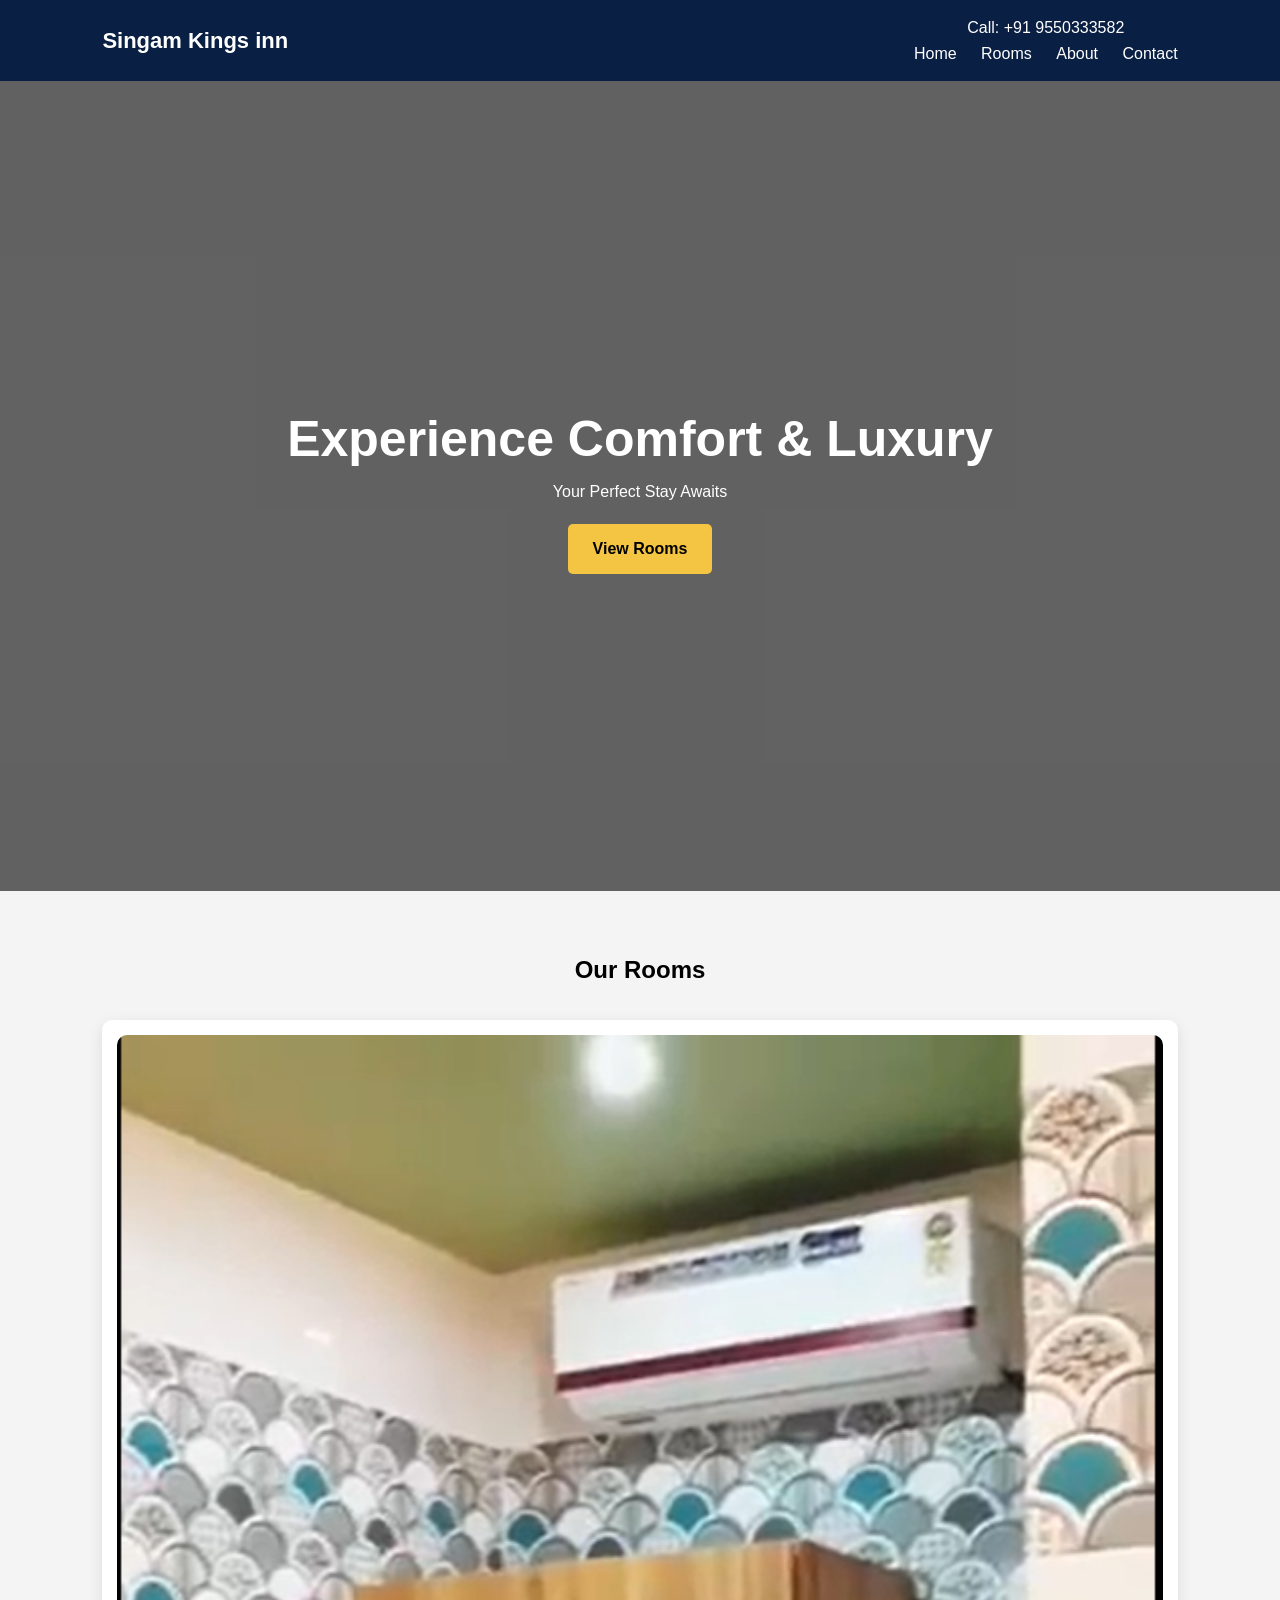
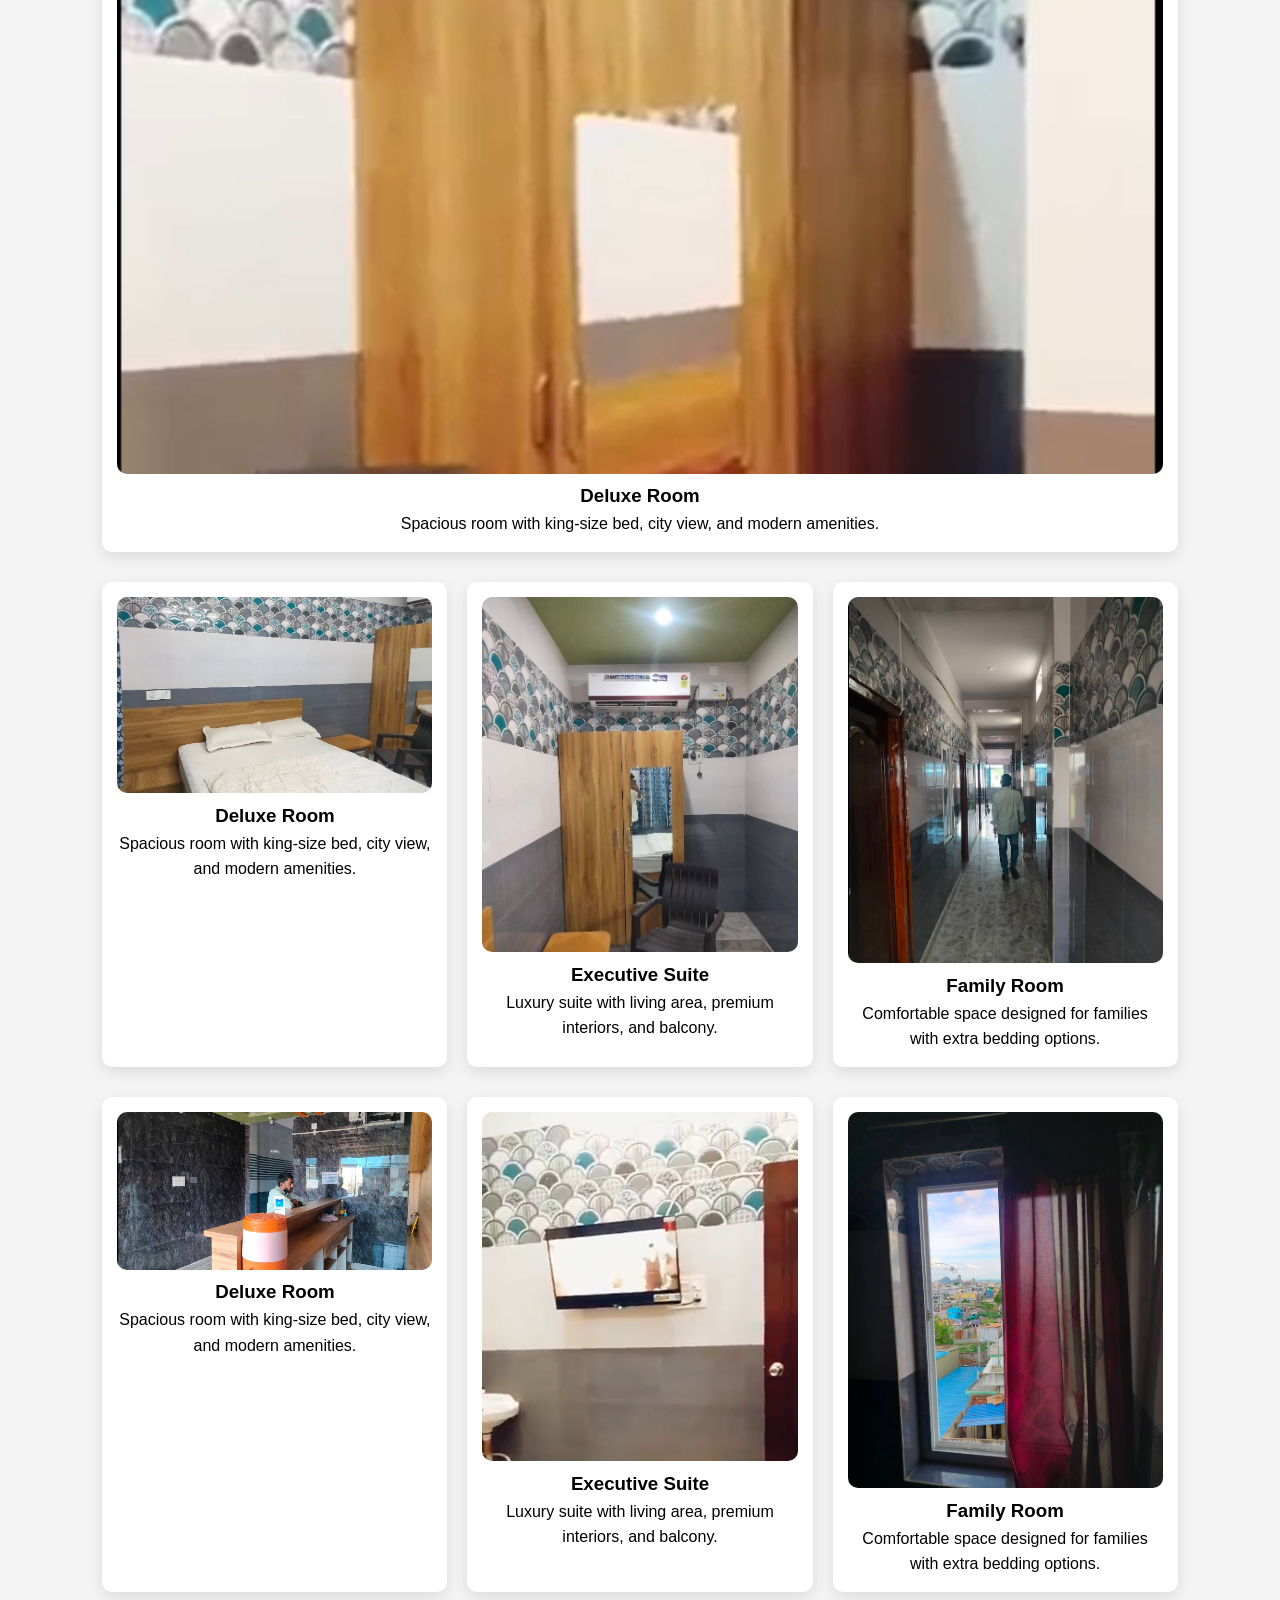
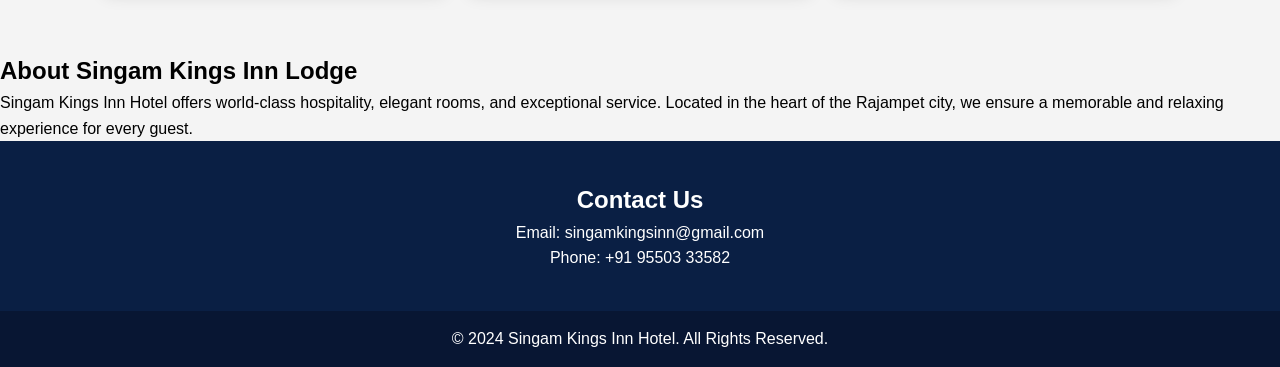
==== index.html @ aa8e0796 "Update index.html" ====
<!DOCTYPE html>
<html lang="en">
<head>
  <meta charset="UTF-8" />
  <meta name="viewport" content="width=device-width, initial-scale=1.0" />
  <title>Singam Kings inn Hotel</title>
  <link rel="stylesheet" href="styles.css" />
</head>
<body>

  <!-- HEADER -->
  <header>
    <div class="logo">Singam Kings inn</div>
    <nav id="navMenu">
      <center><a href="#Cell">Call: +91 9550333582</a></center>
      <a href="#home">Home</a>
      <a href="#rooms">Rooms</a>
      <a href="#about">About</a>
      <a href="#contact">Contact</a>
    </nav>
    <div class="menu-btn" id="menuBtn">☰</div>
  </header>

  <!-- HERO -->
  <section id="home" class="hero">
    <div class="overlay"></div>
    <div class="hero-text">
      <h1>Experience Comfort & Luxury</h1>
      <p>Your Perfect Stay Awaits</p>
      <a href="#rooms" class="btn">View Rooms</a>
    </div>
  </section>

  <!-- ROOMS -->
  <section id="rooms" class="rooms">
    <h2>Our Rooms</h2>
    <div class="cards">

      <div class="card">
        <img src="Images\1.png" alt="Deluxe Room">
        <h3>Deluxe Room</h3>
        <p>Spacious room with king-size bed, city view, and modern amenities.</p>
      </div>
    </div>
    <div class="cards">

      <div class="card">
        <img src="Images\2.png" alt="Deluxe Room">
        <h3>Deluxe Room</h3>
        <p>Spacious room with king-size bed, city view, and modern amenities.</p>
      </div>
      <div class="card">
        <img src="Images\3.png" alt="Executive Suite">
        <h3>Executive Suite</h3>
        <p>Luxury suite with living area, premium interiors, and balcony.</p>
      </div>

      <div class="card">
        <img src="Images\4.png" alt="Family Room">
        <h3>Family Room</h3>
        <p>Comfortable space designed for families with extra bedding options.</p>
      </div>
    </div>
    <div class="cards">

      <div class="card">
        <img src="Images\5.png" alt="Deluxe Room">
        <h3>Deluxe Room</h3>
        <p>Spacious room with king-size bed, city view, and modern amenities.</p>
      </div>

      <div class="card">
        <img src="Images\6.png" alt="Executive Suite">
        <h3>Executive Suite</h3>
        <p>Luxury suite with living area, premium interiors, and balcony.</p>
      </div>

      <div class="card">
        <img src="Images\7.png" alt="Family Room">
        <h3>Family Room</h3>
        <p>Comfortable space designed for families with extra bedding options.</p>
      </div>
    </div>

  </section>

  <!-- ABOUT -->
  <section id="about" class="about">
    <h2>About Singam Kings Inn Lodge</h2>
    <p>
      Singam Kings Inn Hotel offers world-class hospitality, elegant rooms,
      and exceptional service. Located in the heart of the Rajampet city,
      we ensure a memorable and relaxing experience for every guest.
    </p>
  </section>

  <!-- CONTACT -->
  <section id="contact" class="contact">
    <h2>Contact Us</h2>
    <p>Email: singamkingsinn@gmail.com</p>
    <p>Phone: +91 95503 33582</p>
  </section>

  <!-- FOOTER -->
  <footer>
    <p>© 2024 Singam Kings Inn Hotel. All Rights Reserved.</p>
  </footer>

  <script src="script.js"></script>
</body>

</html>
---- styles.css ----
* {
  margin: 0;
  padding: 0;
  box-sizing: border-box;
  font-family: Arial, sans-serif;
}

body {
  line-height: 1.6;
  background: #f4f4f4;
}

/* HEADER */
header {
  display: flex;
  justify-content: space-between;
  align-items: center;
  padding: 15px 8%;
  background: #0a1f44;
  color: white;
  position: sticky;
  top: 0;
  z-index: 1000;
}

header .logo {
  font-size: 22px;
  font-weight: bold;
}

header nav a {
  color: white;
  margin-left: 20px;
  text-decoration: none;
  font-size: 16px;
}

header nav a:hover {
  color: #f4c542;
}

.menu-btn {
  display: none;
  font-size: 25px;
  cursor: pointer;
}

/* HERO */
.hero {
  height: 90vh;
  background: url("/SingamKingsinn/Images/1.png") center/cover no-repeat;
  position: relative;
  display: flex;
  justify-content: center;
  align-items: center;
  color: white;
  text-align: center;
}

.overlay {
  position: absolute;
  width: 100%;
  height: 100%;
  background: rgba(0,0,0,0.6);
}

.hero-text {
  position: relative;
  z-index: 2;
}

.hero h1 {
  font-size: 50px;
}

.btn {
  display: inline-block;
  margin-top: 20px;
  padding: 12px 25px;
  background: #f4c542;
  color: black;
  text-decoration: none;
  font-weight: bold;
  border-radius: 5px;
}

/* ROOMS */
.rooms {
  padding: 60px 8%;
  text-align: center;
}

.cards {
  display: flex;
  gap: 20px;
  margin-top: 30px;
}

.card {
  background: white;
  padding: 15px;
  border-radius: 10px;
  box-shadow: 0 5px 15px rgba(0,0,0,0.1);
  flex: 1;
}

.card img {
  width: 100%;
  border-radius: 10px;
}

/* GALLERY */
.gallery {
  padding: 60px 8%;
  background: #fff;
  text-align: center;
}

.gallery-grid {
  display: grid;
  grid-template-columns: repeat(4, 1fr);
  gap: 15px;
  margin-top: 30px;
}

.gallery-grid img {
  width: 100%;
  border-radius: 10px;
}

/* BOOKING */
.booking {
  padding: 60px 8%;
  background: #eaeaea;
  text-align: center;
}

.booking form {
  max-width: 500px;
  margin: auto;
  display: flex;
  flex-direction: column;
  gap: 15px;
}

.booking input,
.booking select {
  padding: 12px;
  border-radius: 5px;
  border: 1px solid #ccc;
}

.booking button {
  padding: 12px;
  background: #0a1f44;
  color: white;
  border: none;
  border-radius: 5px;
  cursor: pointer;
}

/* CONTACT */
.contact {
  padding: 40px 8%;
  text-align: center;
  background: #0a1f44;
  color: white;
}

/* FOOTER */
footer {
  text-align: center;
  padding: 15px;
  background: #081633;
  color: white;
}

/* MOBILE */
@media(max-width: 768px) {
  nav {
    display: none;
    flex-direction: column;
    background: #0a1f44;
    position: absolute;
    top: 60px;
    right: 0;
    width: 200px;
  }

  nav.active {
    display: flex;
  }

  .menu-btn {
    display: block;
  }

  .cards {
    flex-direction: column;
  }

  .gallery-grid {
    grid-template-columns: repeat(2, 1fr);
  }
}
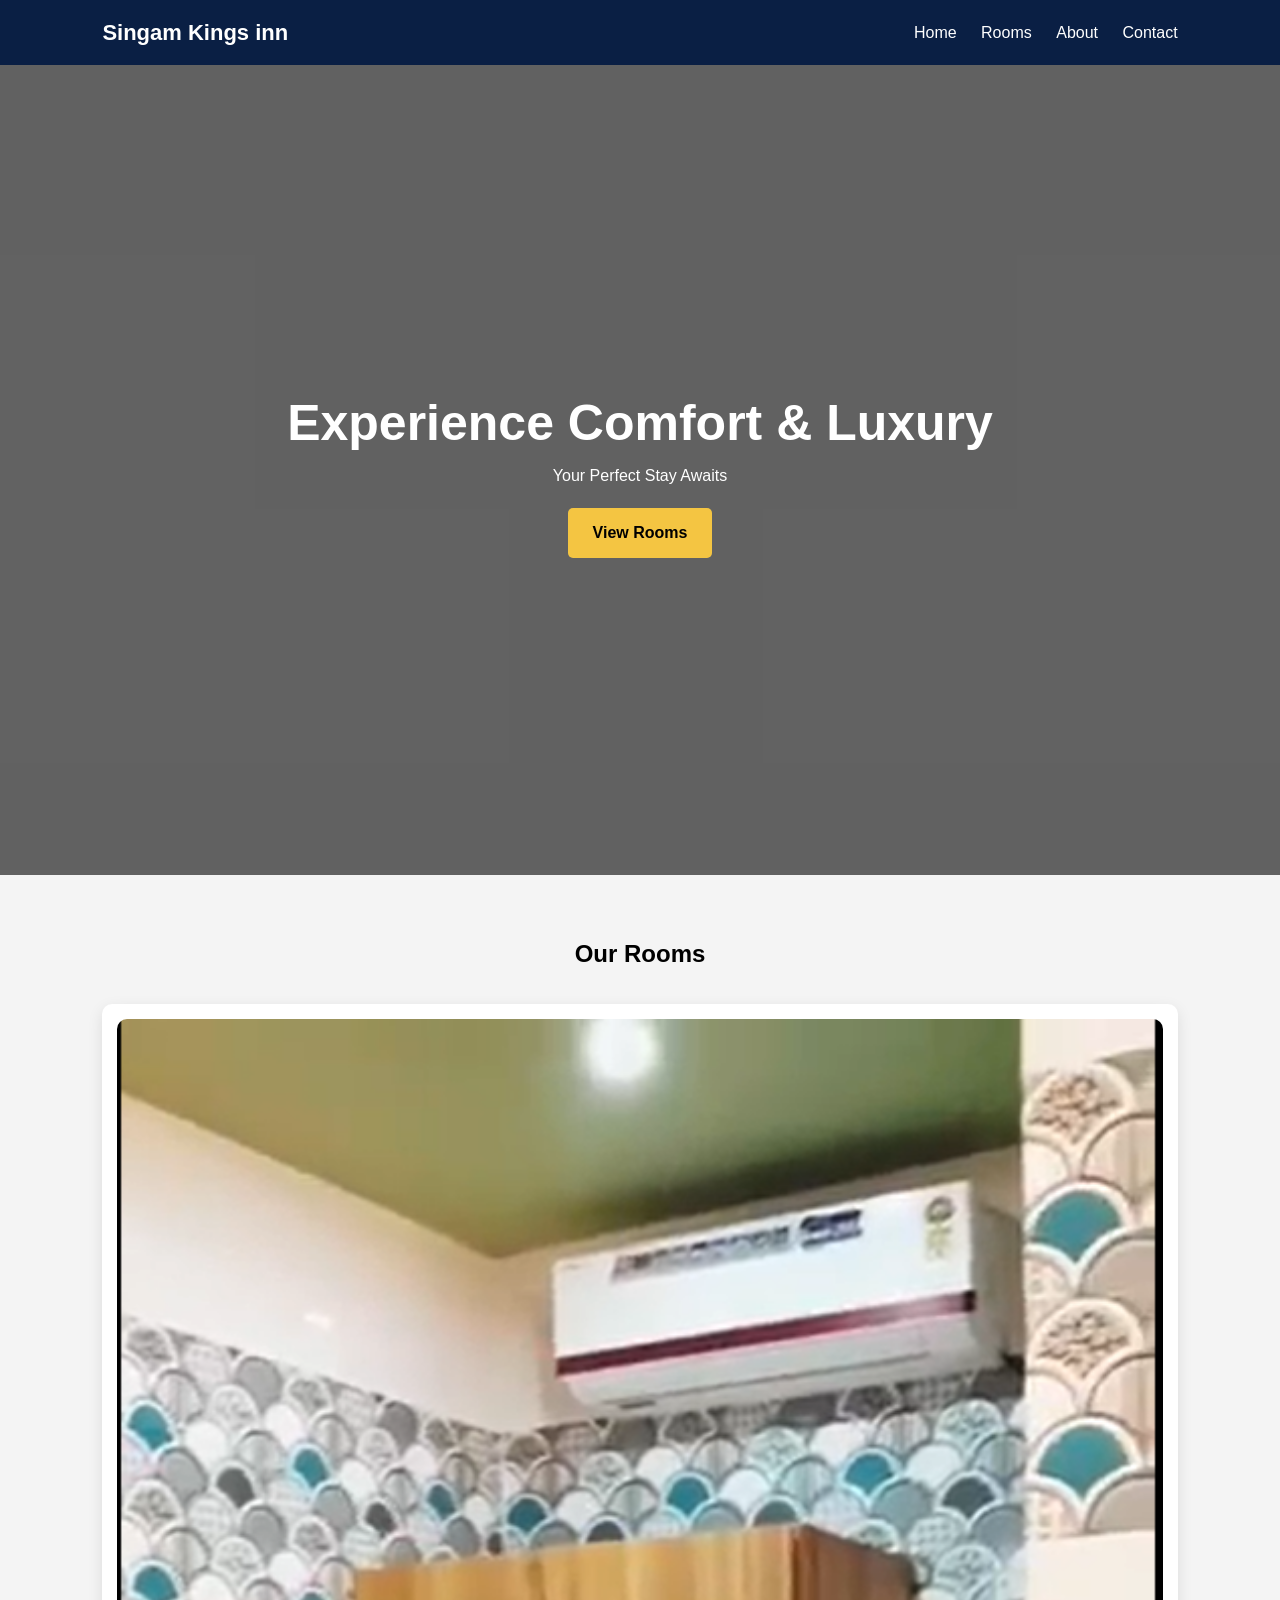
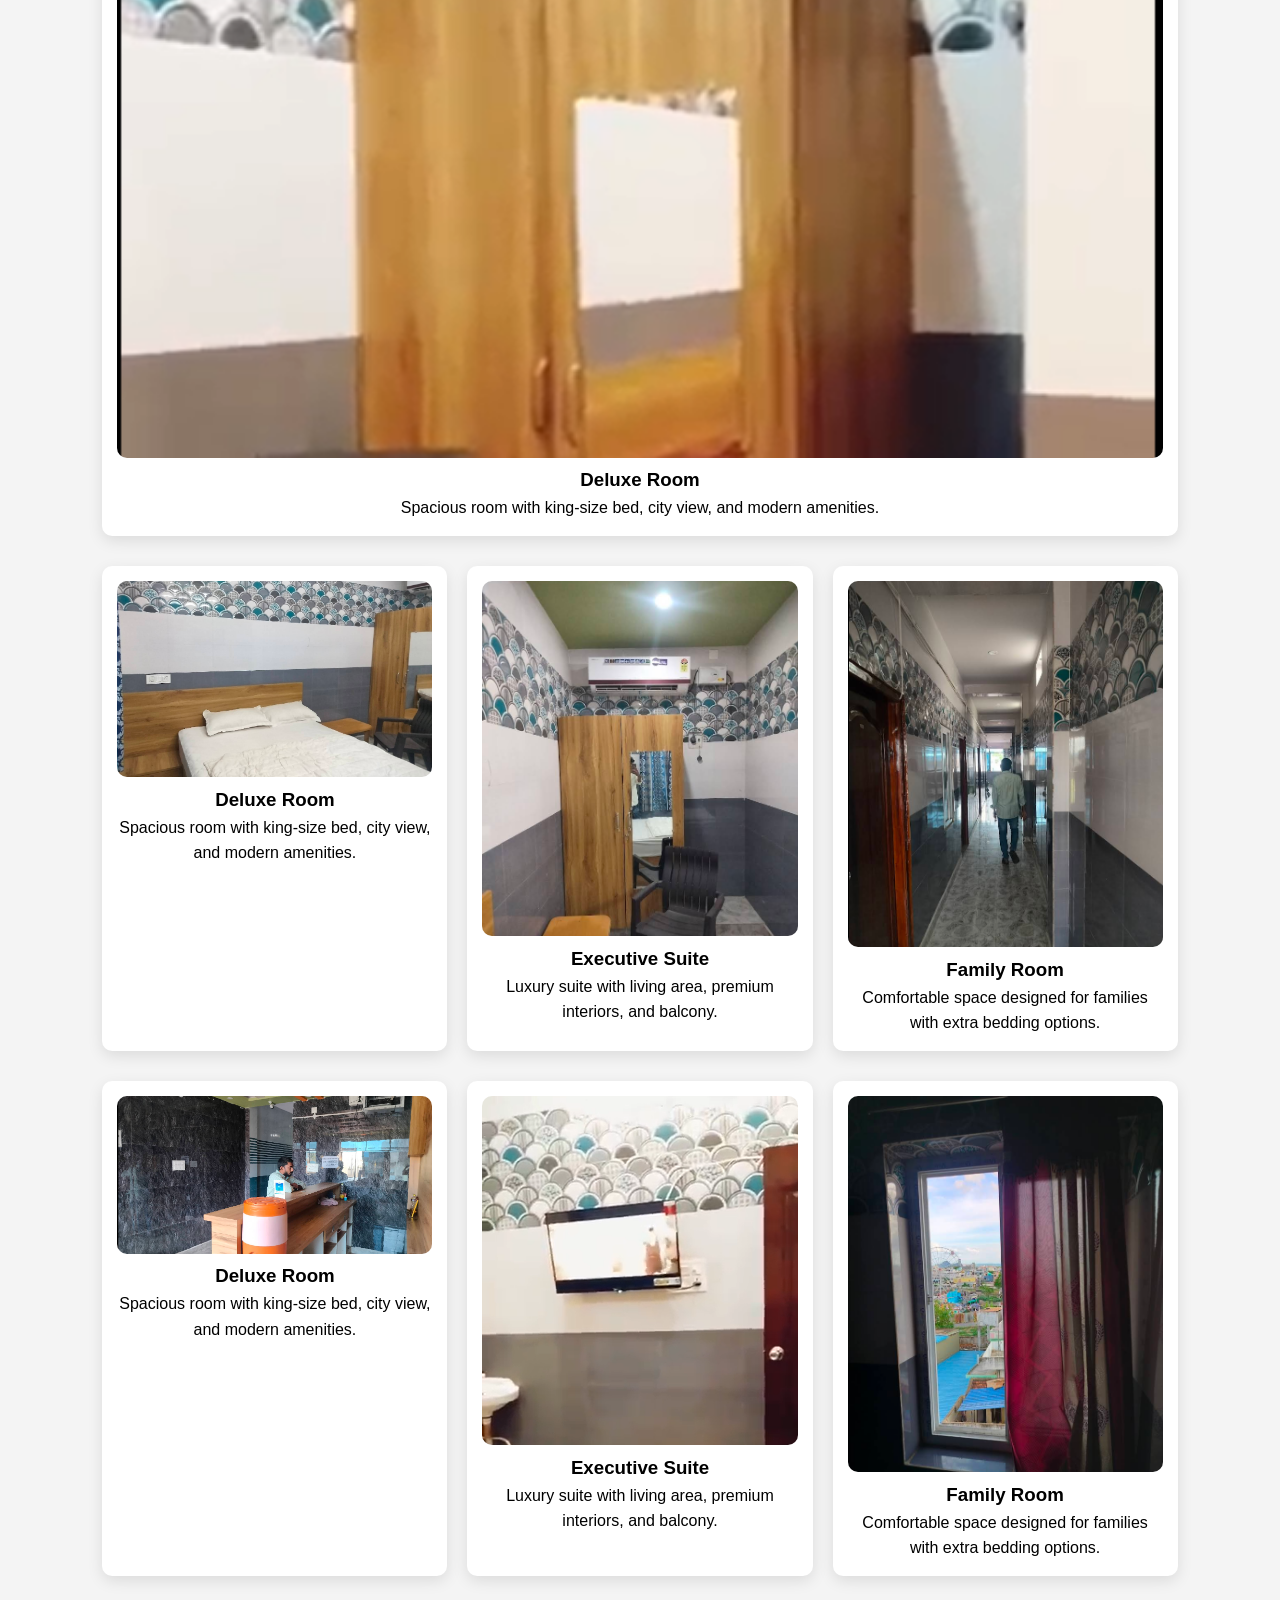
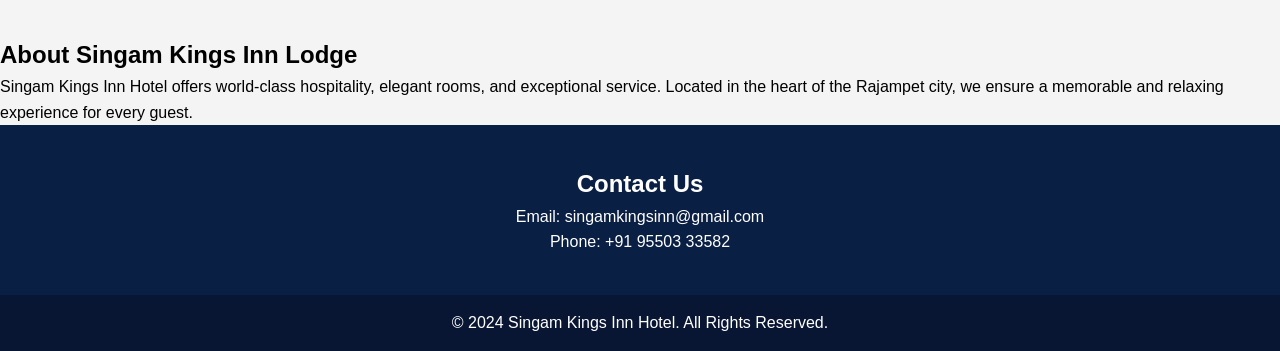
==== commit bc62d155: "Update index.html" ====
--- a/index.html
+++ b/index.html
@@ -12,7 +12,7 @@
   <header>
     <div class="logo">Singam Kings inn</div>
     <nav id="navMenu">
-      <center><a href="#Cell">Call: +91 9550333582</a></center>
+
       <a href="#home">Home</a>
       <a href="#rooms">Rooms</a>
       <a href="#about">About</a>
@@ -110,3 +110,4 @@
 </body>
 
 </html>
+
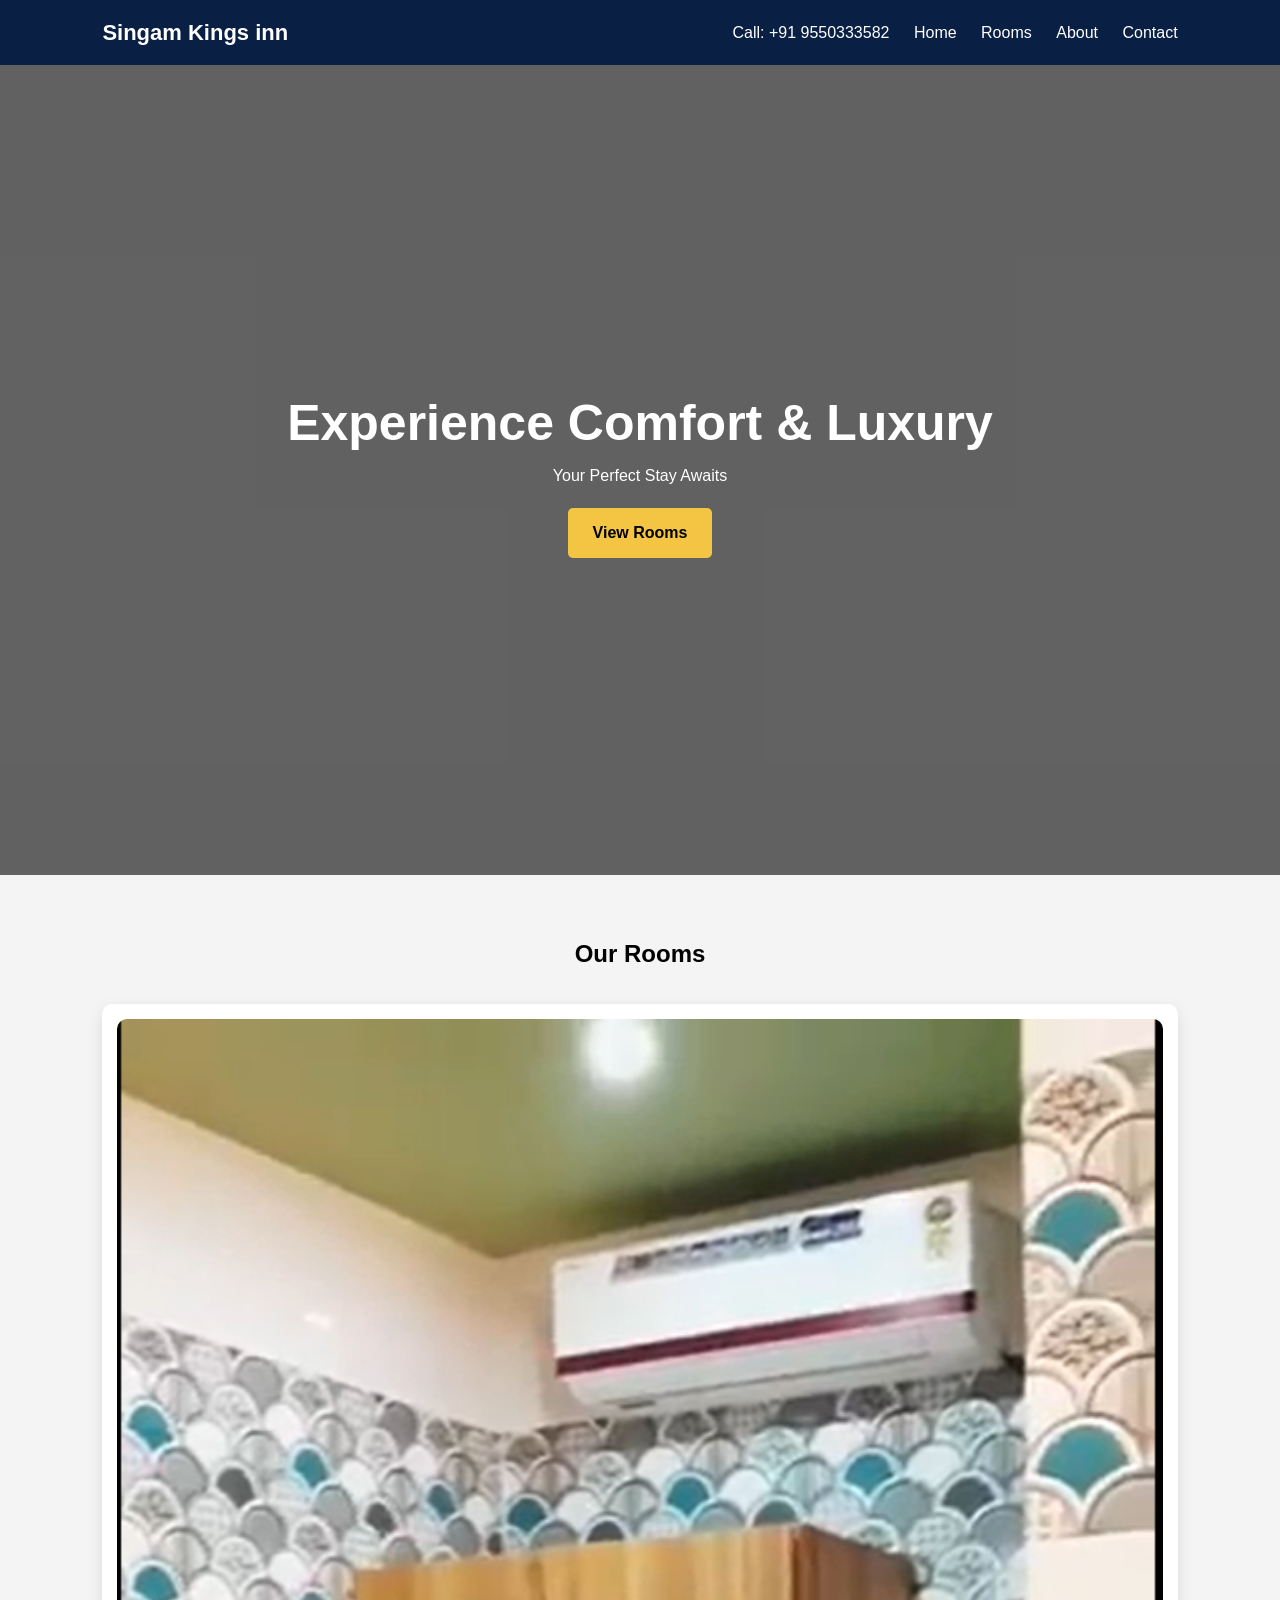
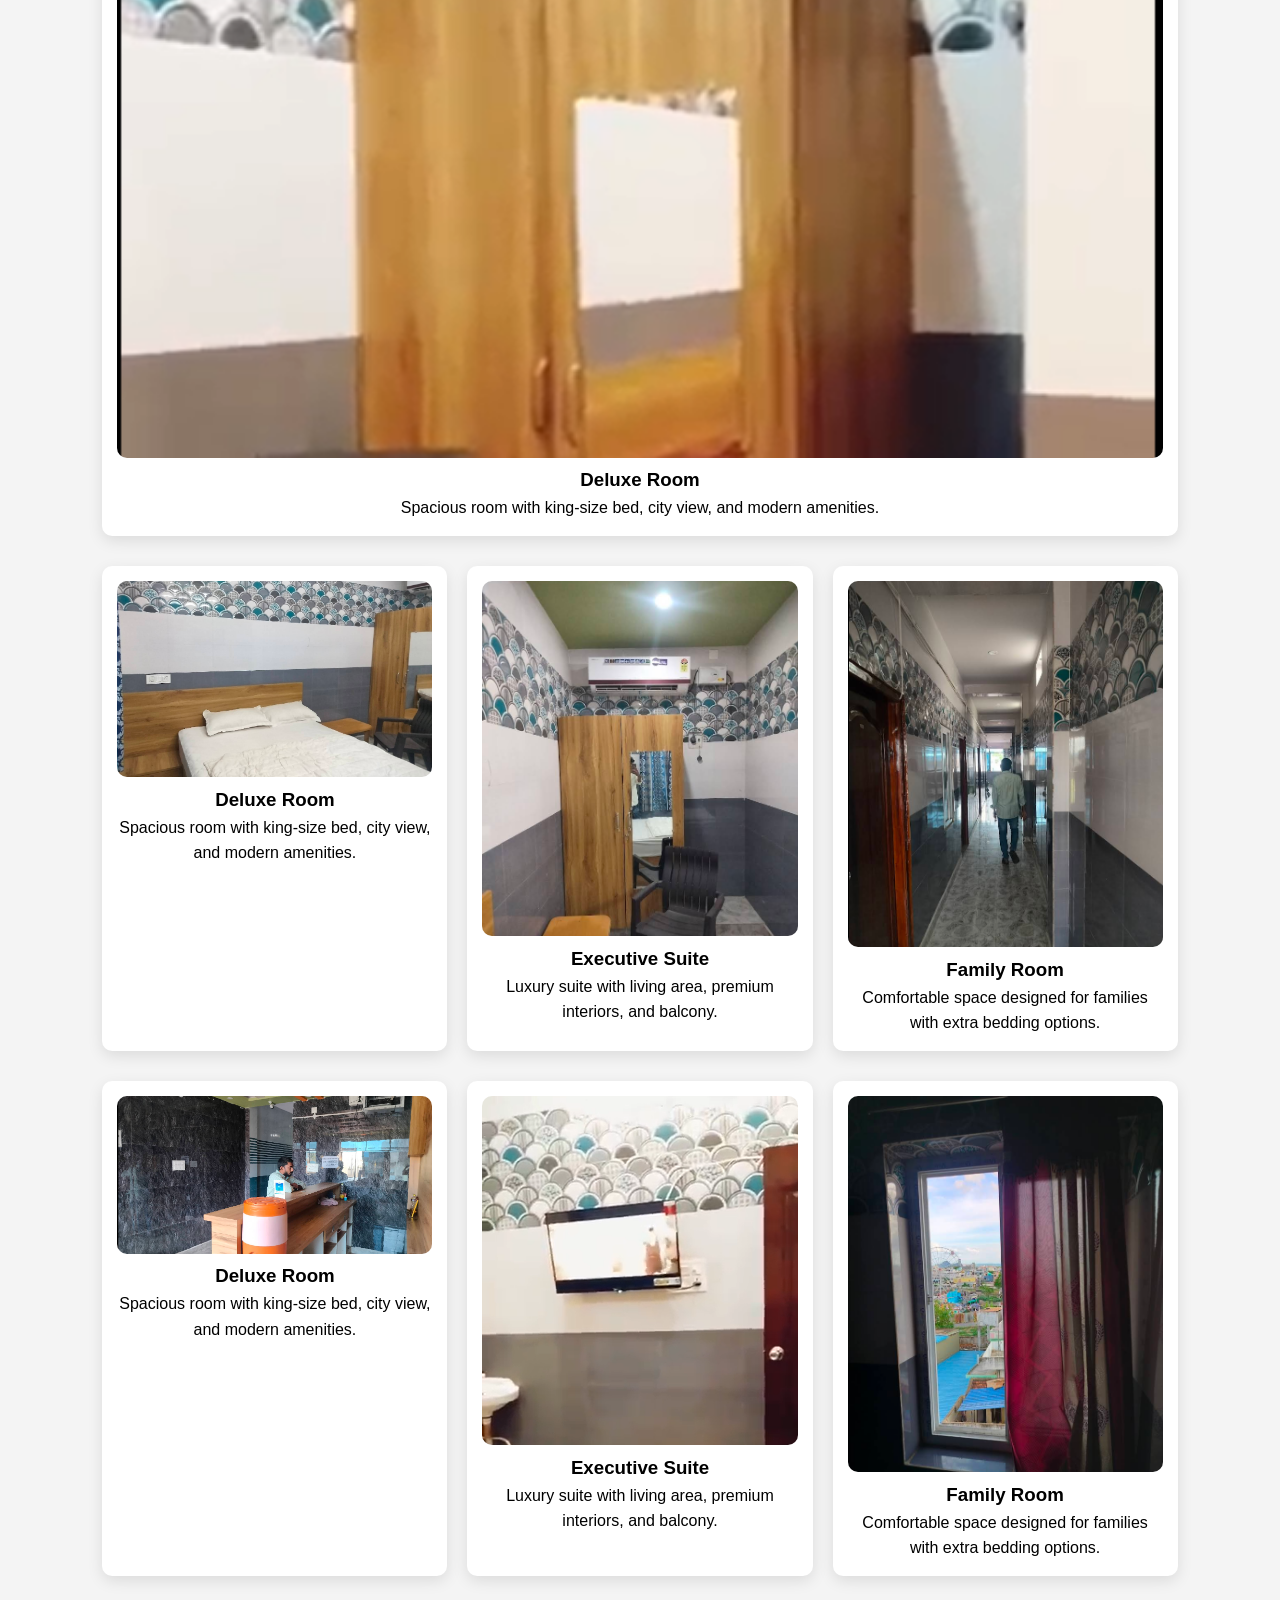
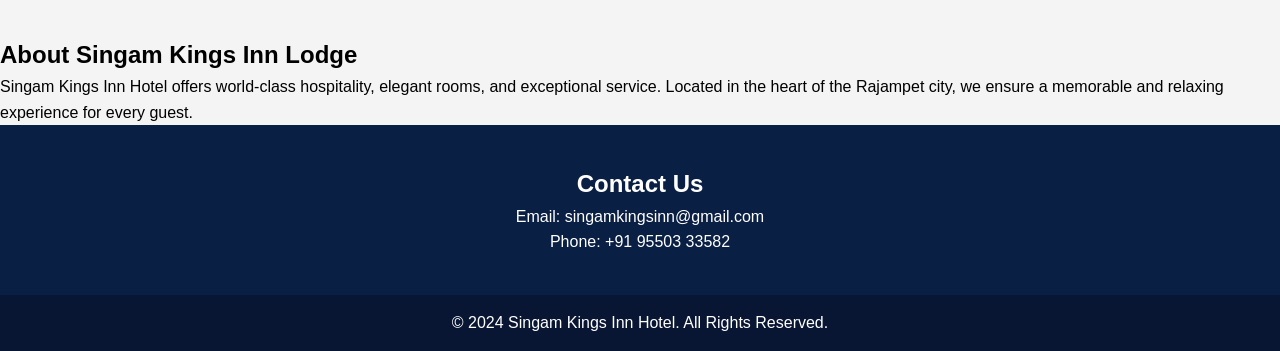
==== commit 5223e236: "Update index.html" ====
--- a/index.html
+++ b/index.html
@@ -2,7 +2,7 @@
 <html lang="en">
 <head>
   <meta charset="UTF-8" />
-  <meta name="viewport" content="width=device-width, initial-scale=1.0" />
+  <meta name="viewport" content="width=device-width, initial-scale=0.5" />
   <title>Singam Kings inn Hotel</title>
   <link rel="stylesheet" href="styles.css" />
 </head>
@@ -12,7 +12,7 @@
   <header>
     <div class="logo">Singam Kings inn</div>
     <nav id="navMenu">
-
+      <a href="#Cell">Call: +91 9550333582</a>
       <a href="#home">Home</a>
       <a href="#rooms">Rooms</a>
       <a href="#about">About</a>
@@ -111,3 +111,4 @@
 
 </html>
 
+
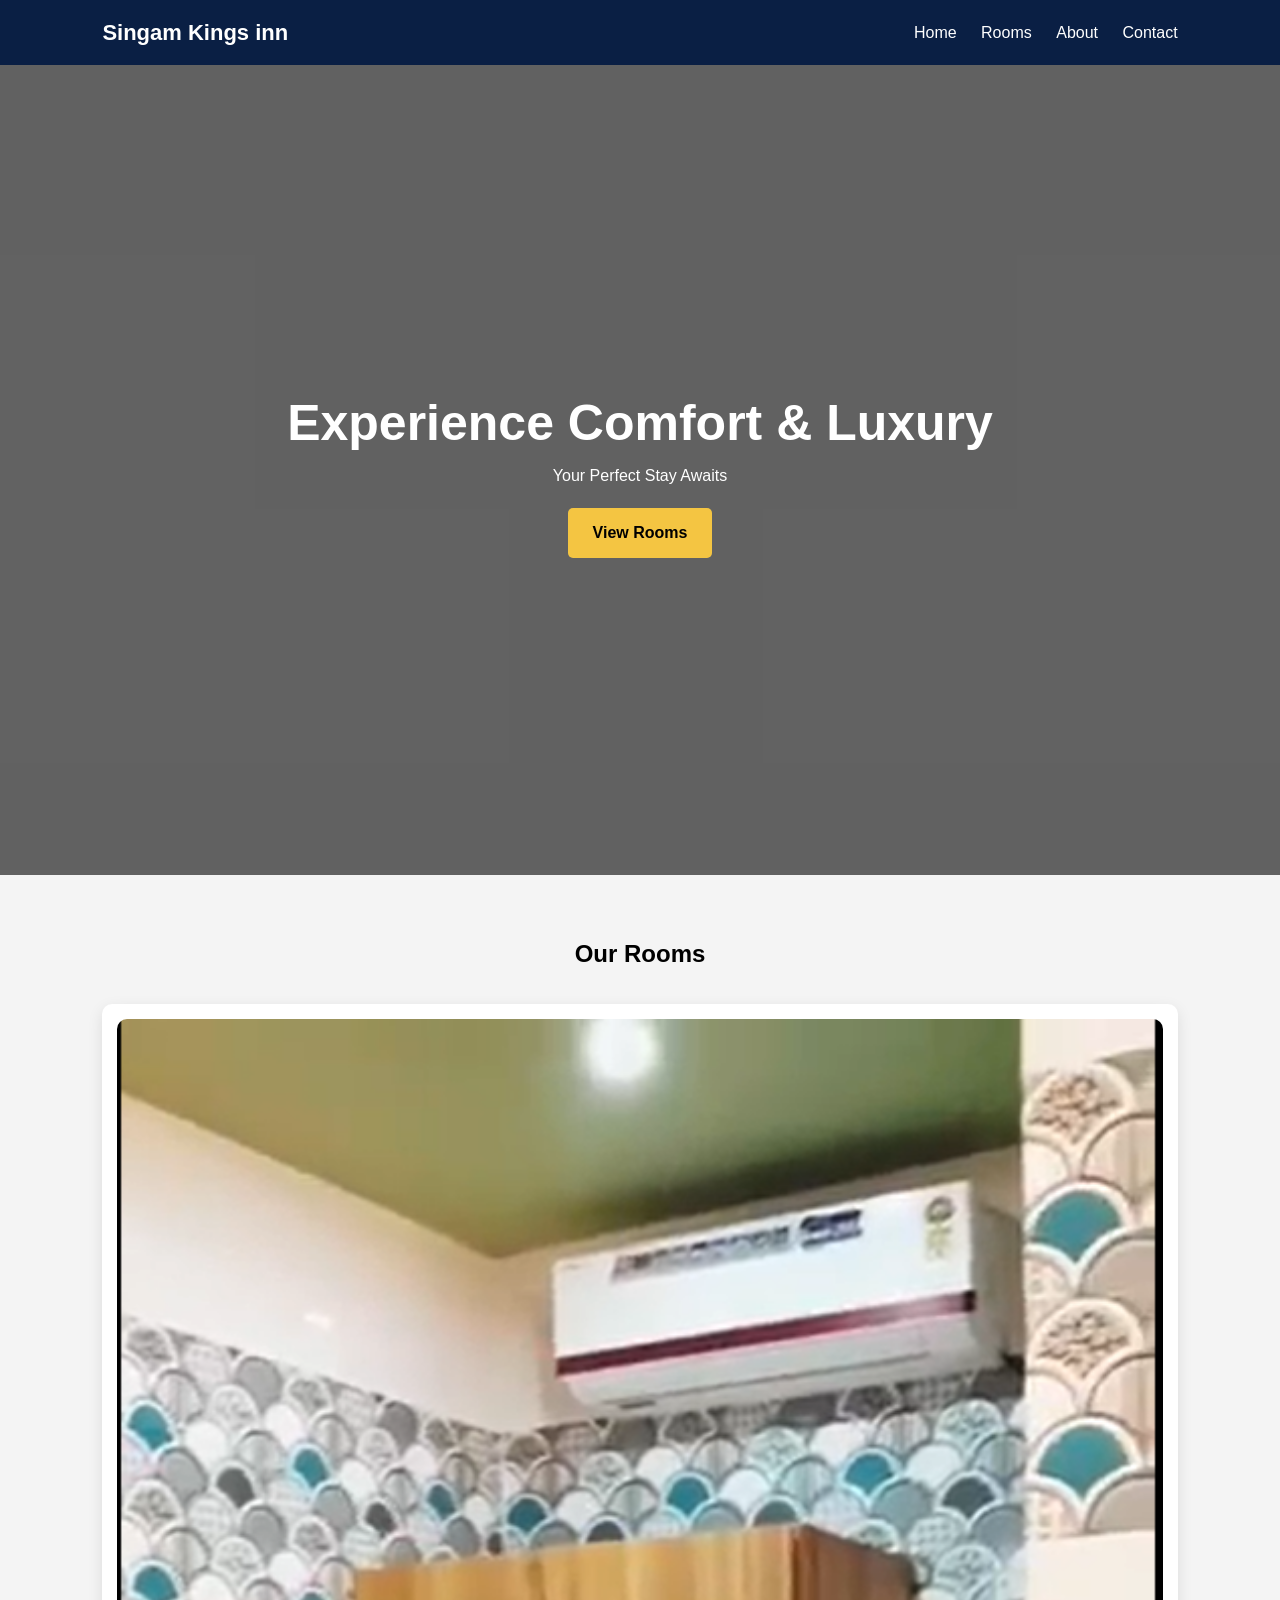
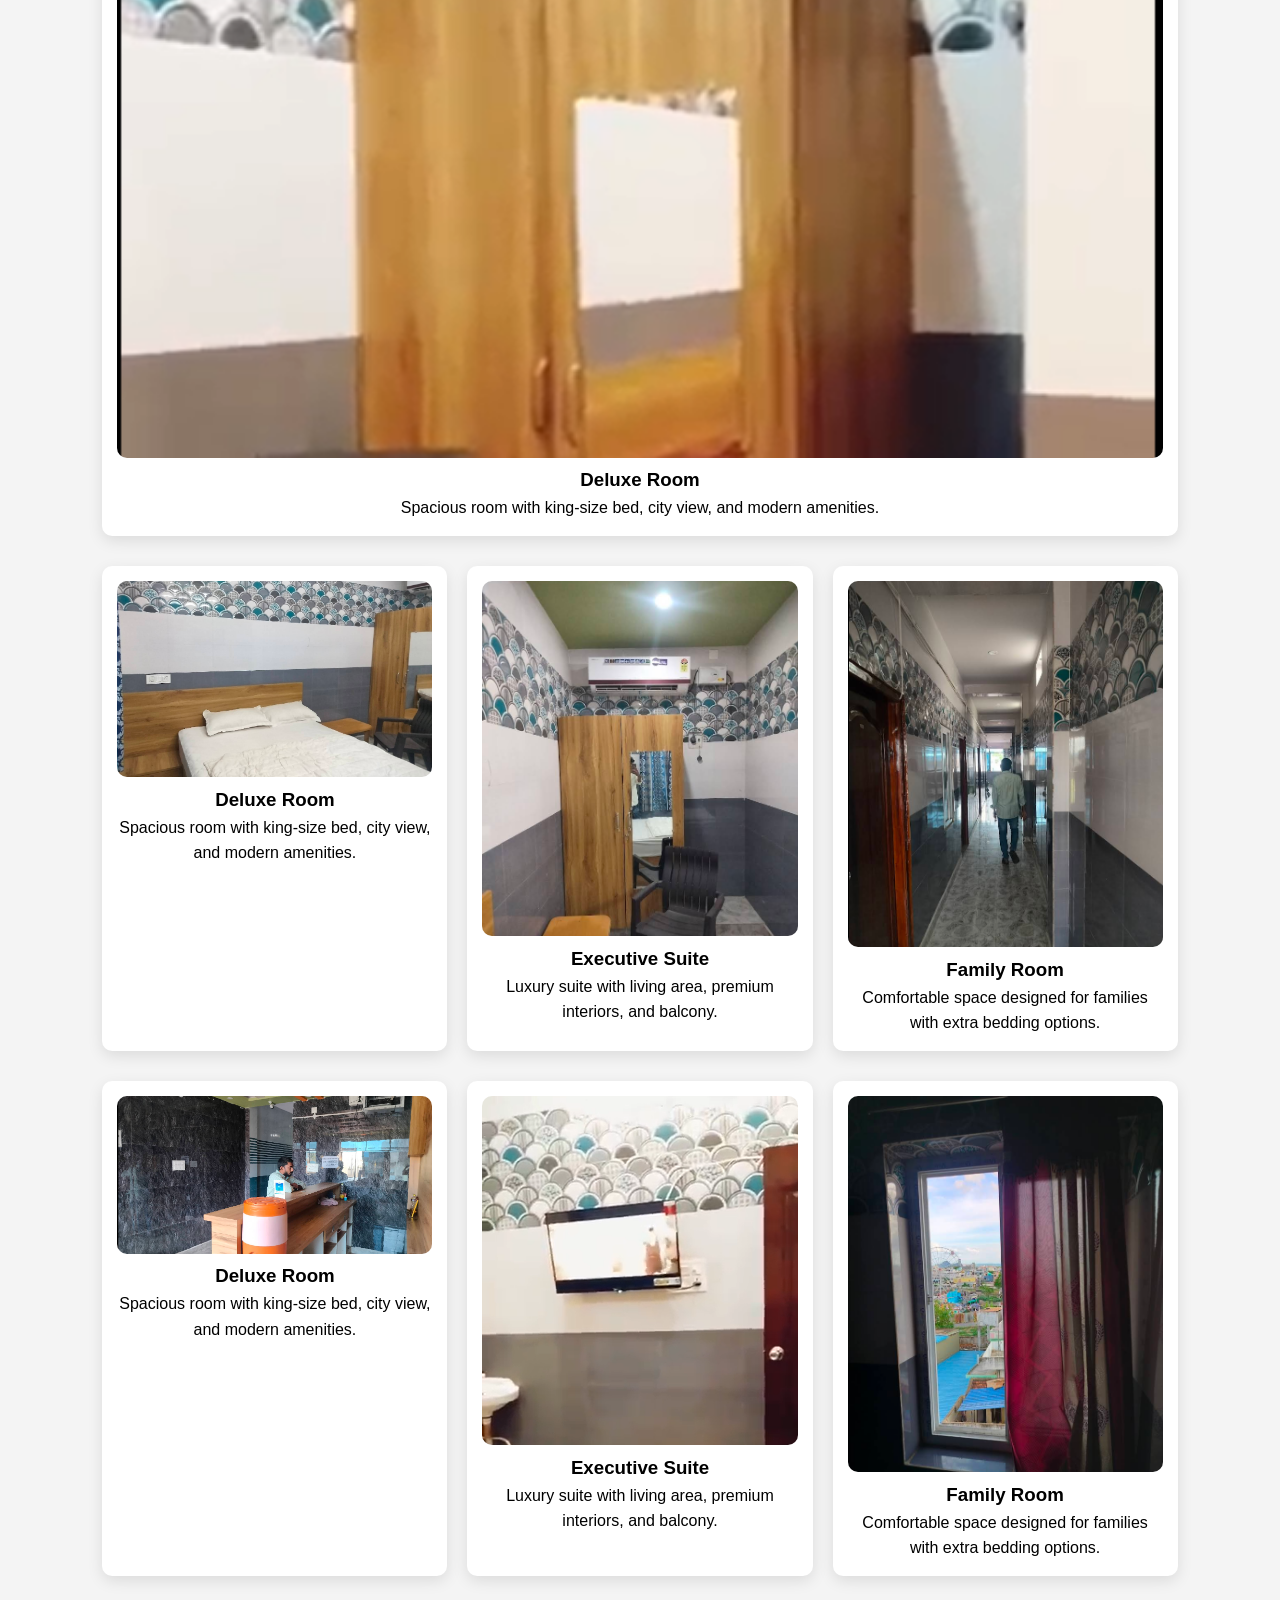
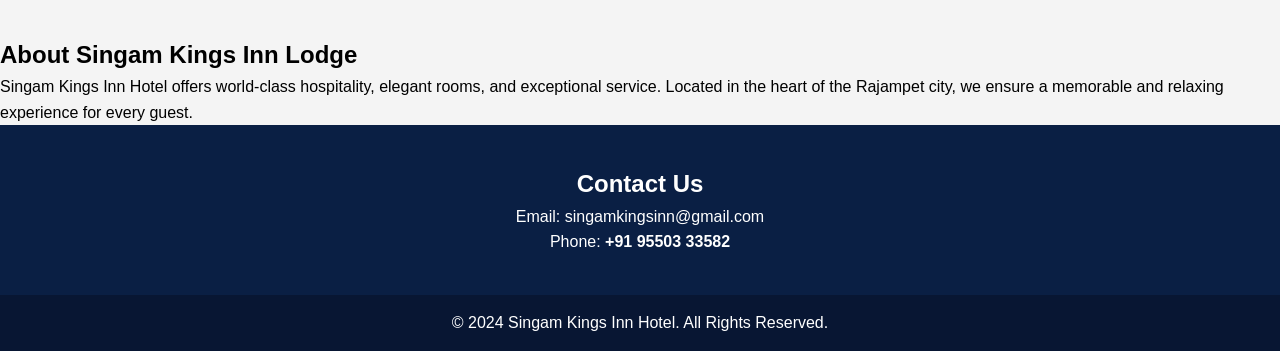
==== commit b50522d7: "Update index.html" ====
--- a/index.html
+++ b/index.html
@@ -12,7 +12,6 @@
   <header>
     <div class="logo">Singam Kings inn</div>
     <nav id="navMenu">
-      <a href="#Cell">Call: +91 9550333582</a>
       <a href="#home">Home</a>
       <a href="#rooms">Rooms</a>
       <a href="#about">About</a>
@@ -98,7 +97,7 @@
   <section id="contact" class="contact">
     <h2>Contact Us</h2>
     <p>Email: singamkingsinn@gmail.com</p>
-    <p>Phone: +91 95503 33582</p>
+    <p>Phone: <b>+91 95503 33582</b></p>
   </section>
 
   <!-- FOOTER -->
@@ -112,3 +111,5 @@
 </html>
 
 
+
+
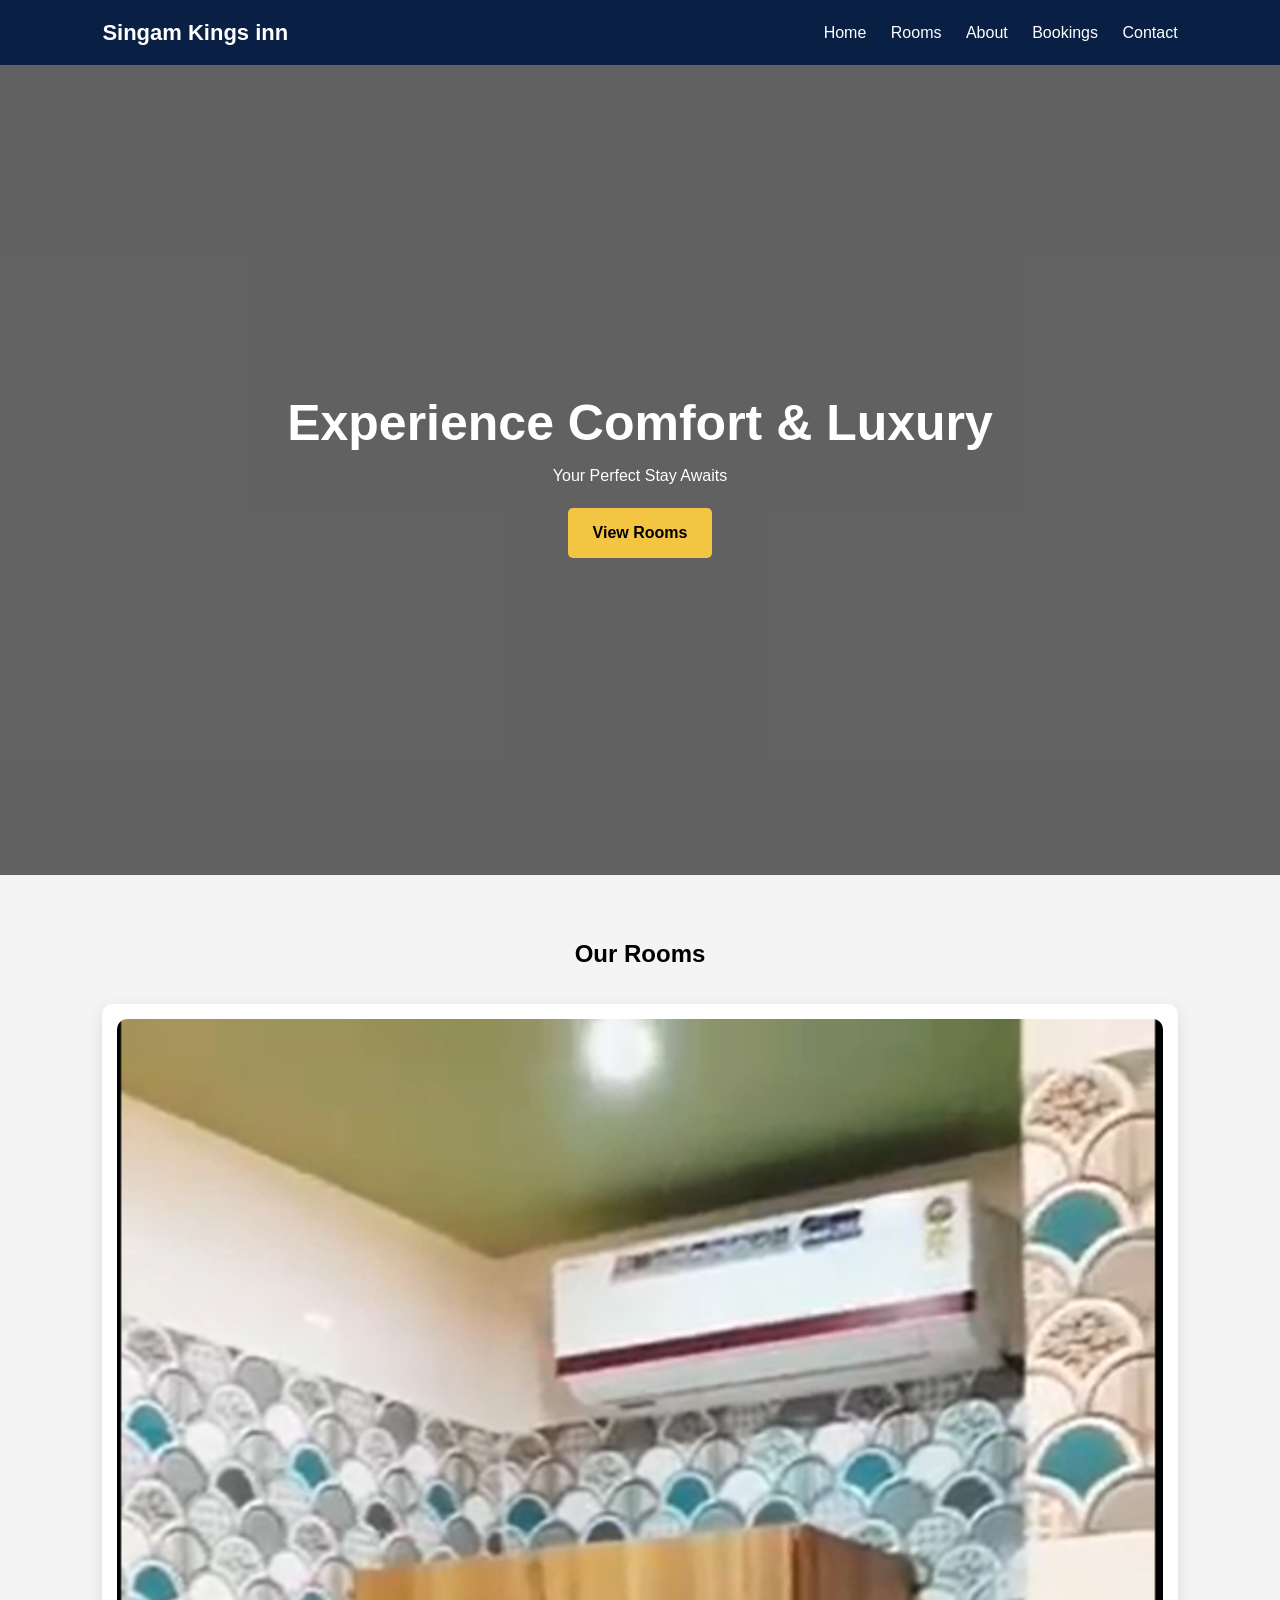
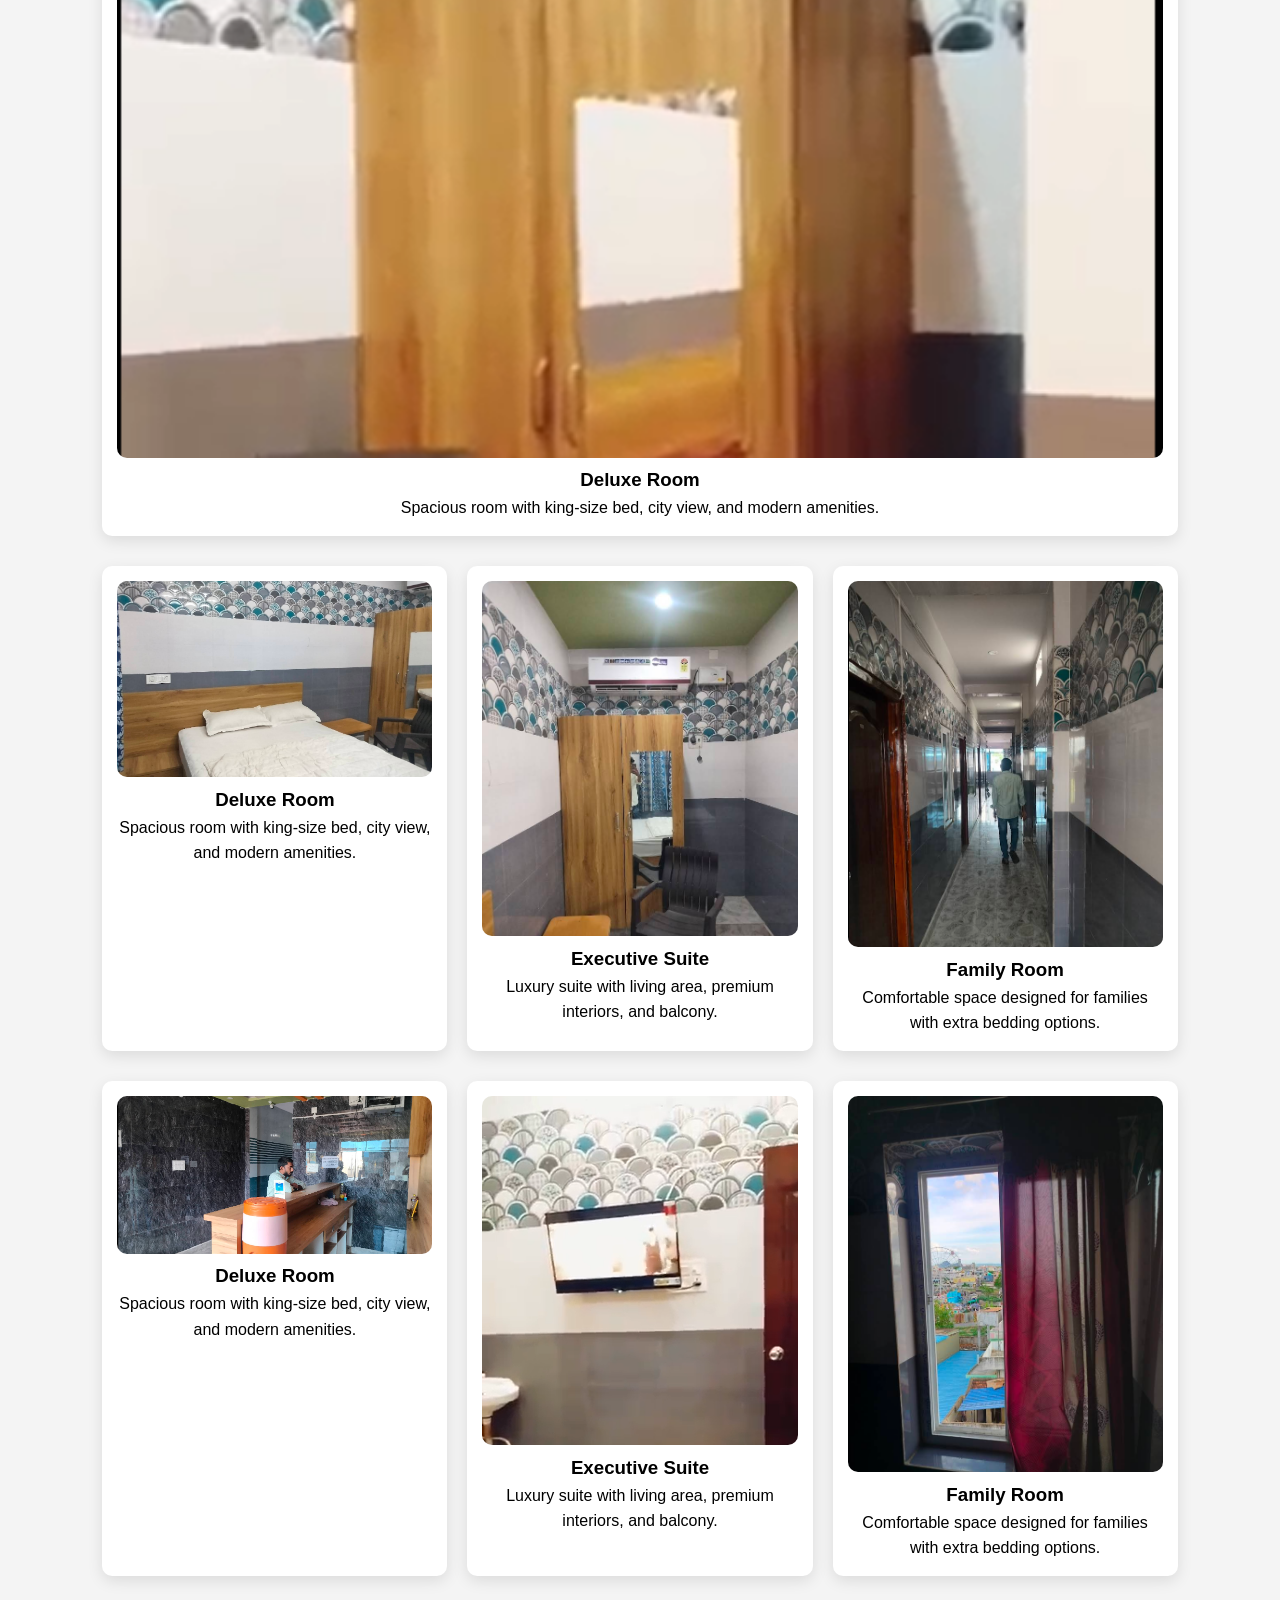
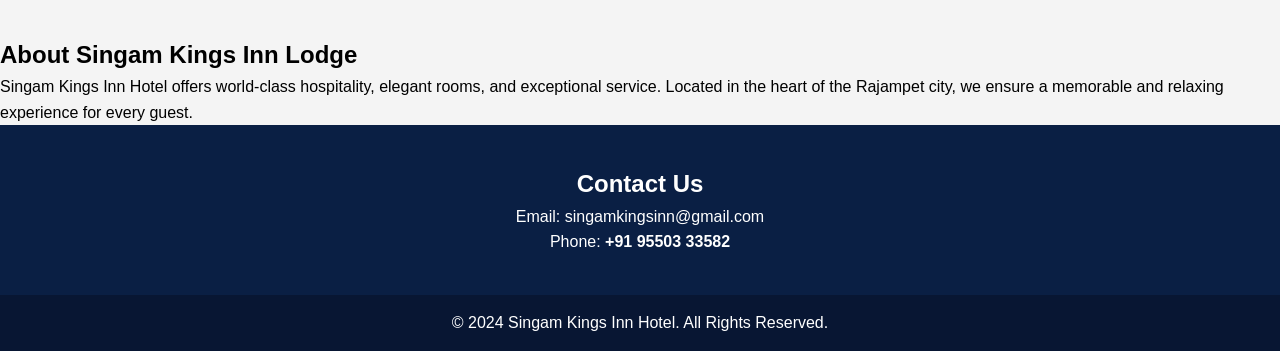
==== commit 8ed1738e: "Update index.html" ====
--- a/index.html
+++ b/index.html
@@ -15,6 +15,7 @@
       <a href="#home">Home</a>
       <a href="#rooms">Rooms</a>
       <a href="#about">About</a>
+      <a href="bookings.html">Bookings</a>
       <a href="#contact">Contact</a>
     </nav>
     <div class="menu-btn" id="menuBtn">☰</div>
@@ -113,3 +114,4 @@
 
 
 
+
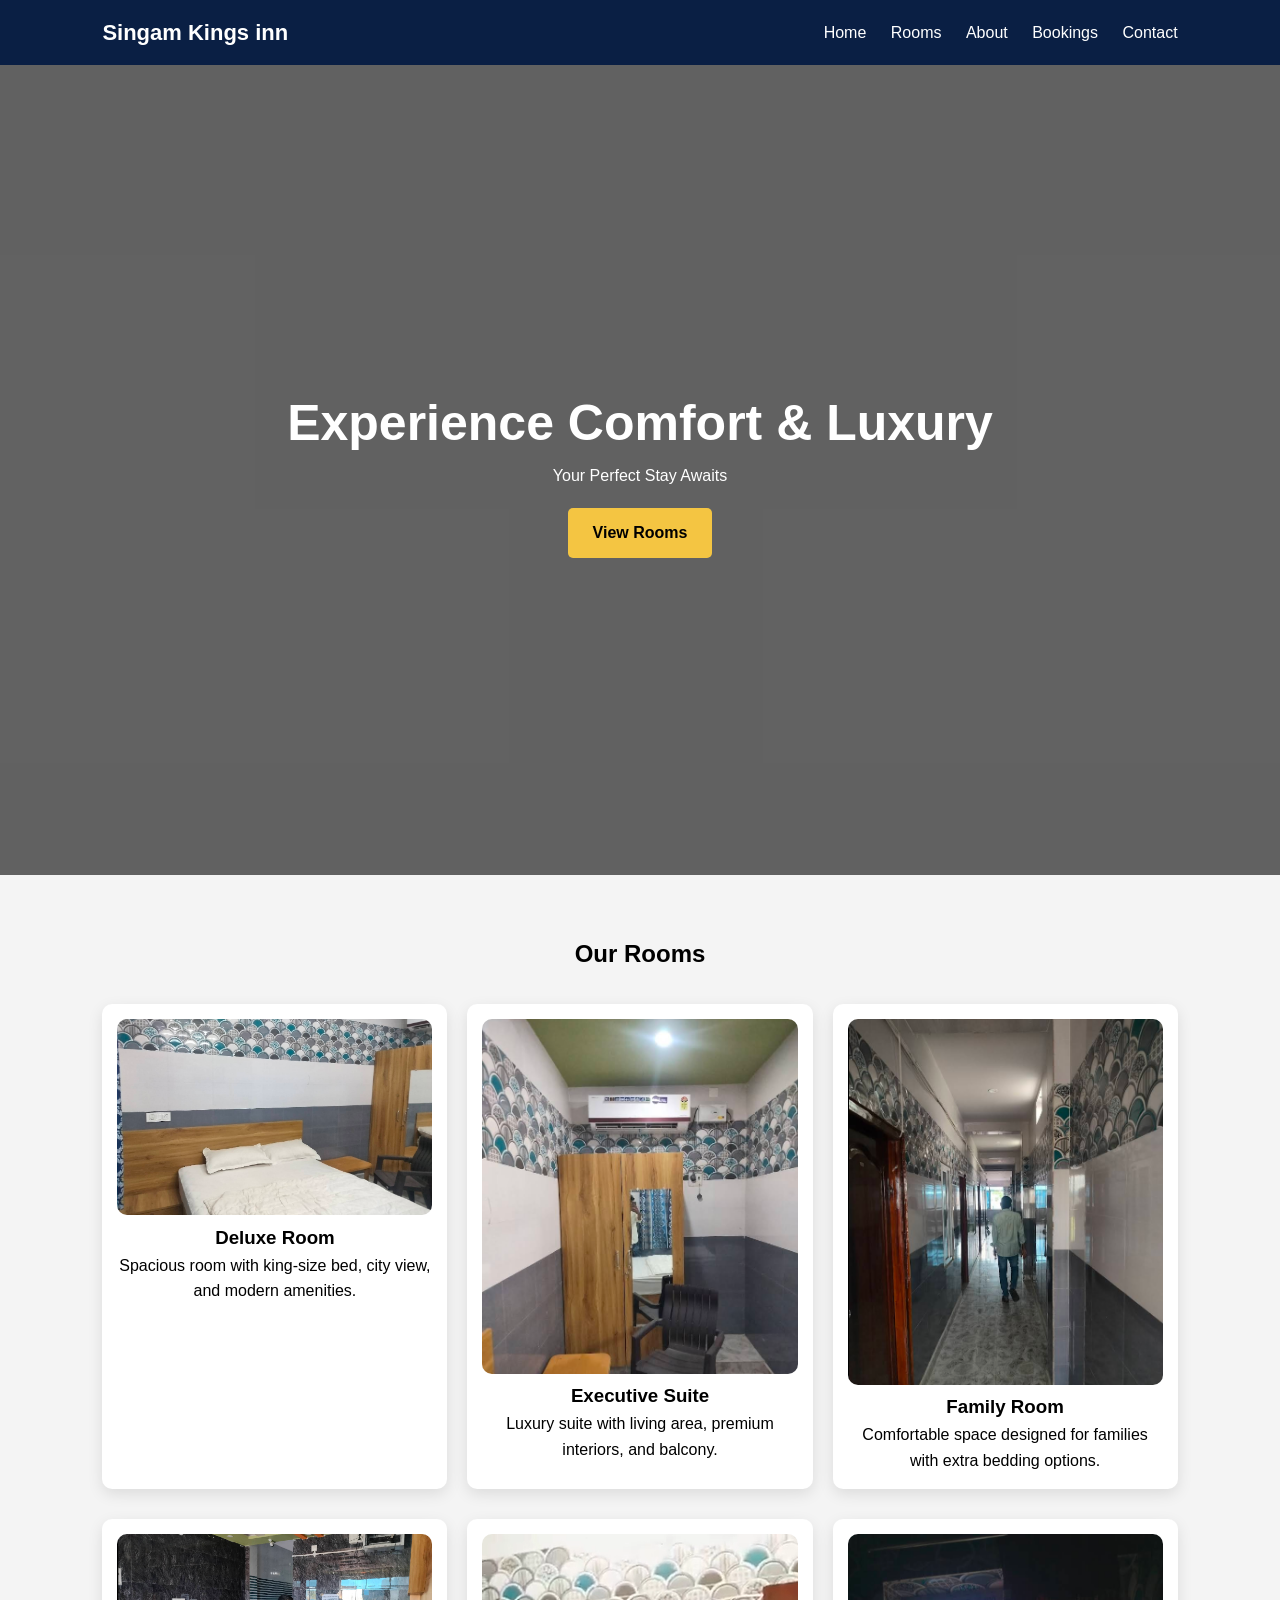
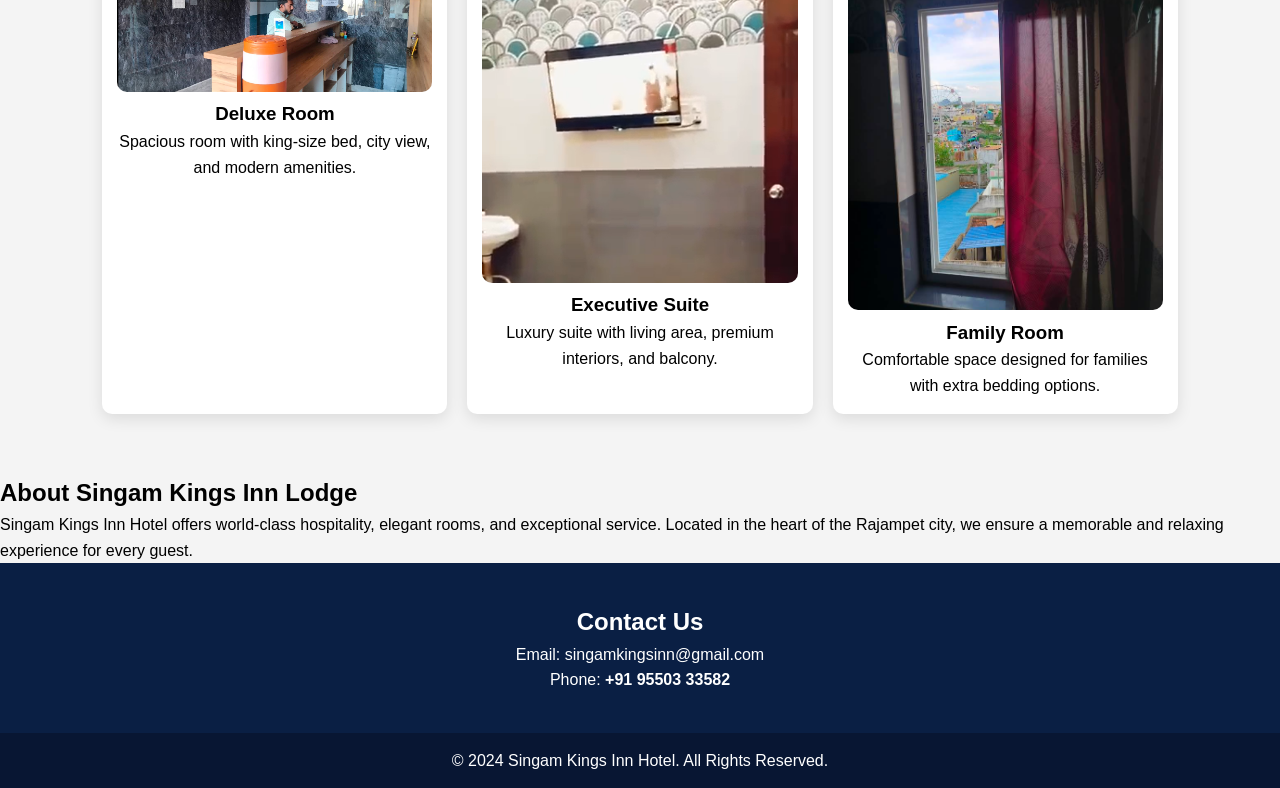
==== commit 1b1f2647: "Update index.html" ====
--- a/index.html
+++ b/index.html
@@ -2,7 +2,7 @@
 <html lang="en">
 <head>
   <meta charset="UTF-8" />
-  <meta name="viewport" content="width=device-width, initial-scale=0.5" />
+  <meta name="viewport" content="width=device-width, initial-scale=1.0" />
   <title>Singam Kings inn Hotel</title>
   <link rel="stylesheet" href="styles.css" />
 </head>
@@ -34,14 +34,14 @@
   <!-- ROOMS -->
   <section id="rooms" class="rooms">
     <h2>Our Rooms</h2>
-    <div class="cards">
+    <!-- <div class="cards">
 
       <div class="card">
         <img src="Images\1.png" alt="Deluxe Room">
         <h3>Deluxe Room</h3>
         <p>Spacious room with king-size bed, city view, and modern amenities.</p>
       </div>
-    </div>
+    </div> -->
     <div class="cards">
 
       <div class="card">
@@ -115,3 +115,5 @@
 
 
 
+
+
--- a/styles.css
+++ b/styles.css
@@ -204,6 +204,57 @@
   }
 }
 
-
-
-
+.booking {
+  padding: 60px 8%;
+  background: #f5f5f5;
+  text-align: left;
+}
+
+.booking h2 {
+  text-align: center;
+  margin-bottom: 30px;
+}
+
+.form-group {
+  margin-bottom: 20px;
+}
+
+.form-group input {
+  width: 100%;
+  padding: 10px;
+  border-radius: 5px;
+  border: 1px solid #ccc;
+}
+
+.row {
+  display: flex;
+  gap: 15px;
+  margin-bottom: 20px;
+}
+
+.row div {
+  flex: 1;
+}
+
+.row input,
+.row select {
+  width: 100%;
+  padding: 10px;
+  border-radius: 5px;
+  border: 1px solid #ccc;
+}
+
+.booking button {
+  width: 100%;
+  padding: 12px;
+  background: #0a1f44;
+  color: white;
+  border: none;
+  border-radius: 5px;
+  cursor: pointer;
+}
+
+
+
+
+
